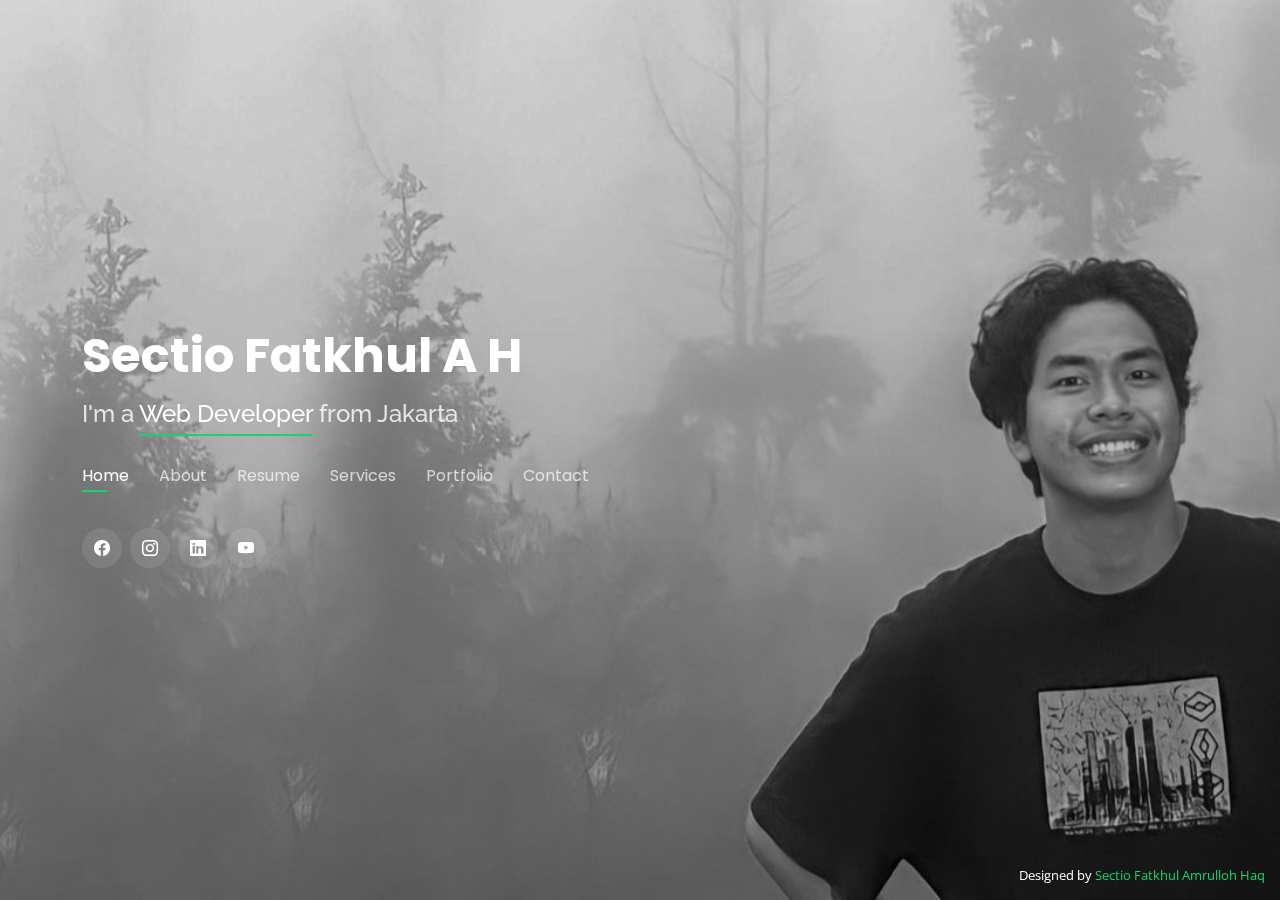
==== index.html @ 6132461f "awal" ====
<!DOCTYPE html>
<html lang="en">

<head>
  <meta charset="utf-8">
  <meta content="width=device-width, initial-scale=1.0" name="viewport">

  <title>Sectio Fatkhul Amrulloh Haq</title>
  <meta content="" name="description">
  <meta content="" name="keywords">

  <!-- Favicons -->
  <link href="assets/img/favicon.png" rel="icon">
  <link href="assets/img/apple-touch-icon.png" rel="apple-touch-icon">

  <!-- Google Fonts -->
  <link href="https://fonts.googleapis.com/css?family=Open+Sans:300,300i,400,400i,600,600i,700,700i|Raleway:300,300i,400,400i,500,500i,600,600i,700,700i|Poppins:300,300i,400,400i,500,500i,600,600i,700,700i" rel="stylesheet">

  <!-- Vendor CSS Files -->
  <link href="assets/vendor/bootstrap/css/bootstrap.min.css" rel="stylesheet">
  <link href="assets/vendor/bootstrap-icons/bootstrap-icons.css" rel="stylesheet">
  <link href="assets/vendor/boxicons/css/boxicons.min.css" rel="stylesheet">
  <link href="assets/vendor/glightbox/css/glightbox.min.css" rel="stylesheet">
  <link href="assets/vendor/remixicon/remixicon.css" rel="stylesheet">
  <link href="assets/vendor/swiper/swiper-bundle.min.css" rel="stylesheet">

  <!-- Template Main CSS File -->
  <link href="assets/css/style.css" rel="stylesheet">
</head>
<body>
  <!-- ======= Header ======= -->
  <header id="header">
    <div class="container">

      <h1><a href="index.html">Sectio Fatkhul A H</a></h1>
      <!-- <a href="index.html" class="mr-auto"><img src="assets/img/logo.png" alt="" class="img-fluid"></a> -->
      <h2>I'm a <span id="profession" class="typing-animation">Web Developer</span> from Jakarta</h2>

      <nav id="navbar" class="navbar">
        <ul>
          <li><a class="nav-link active" href="#header">Home</a></li>
          <li><a class="nav-link" href="#about">About</a></li>
          <li><a class="nav-link" href="#resume">Resume</a></li>
          <li><a class="nav-link" href="#services">Services</a></li>
          <li><a class="nav-link" href="#portfolio">Portfolio</a></li>
          <li><a class="nav-link" href="#contact">Contact</a></li>
        </ul>
        <i class="bi bi-list mobile-nav-toggle"></i>
      </nav><!-- .navbar -->

      <div class="social-links">
        <a href="https://www.facebook.com/sectiofatkhulhaq" class="facebook"><i class="bi bi-facebook"></i></a>
        <a href="https://www.instagram.com/sfatkhul_" class="instagram"><i class="bi bi-instagram"></i></a>
        <a href="https://www.linkedin.com/in/sectiofatkhul" class="linkedin"><i class="bi bi-linkedin"></i></a>
        <a href="https://www.youtube.com/@sectiofatkhulhaq" class="twitter"><i class="bi bi-youtube"></i></a>
      </div>

    </div>
  </header><!-- End Header -->

  <!-- ======= About Section ======= -->
  <section id="about" class="about">

    <!-- ======= About Me ======= -->
    <div class="about-me container">

      <div class="section-title">
        <h2>About</h2>
        <p>Learn more about me</p>
      </div>

      <div class="row">
        <div class="col-lg-4" data-aos="fade-right">
          <img src="assets/img/me.jpg" class="img-fluid" alt="">
        </div>
        <div class="col-lg-8 pt-4 pt-lg-0 content" data-aos="fade-left">
          <h3>Enginner &amp; Programmer</h3>
          <p class="fst-italic"></p>
          <div class="row">
            <div class="col-lg-6">
              <ul>
                <li><i class="bi bi-chevron-right"></i> <strong>Birthday:</strong> <span>3 Agustus 2002</span></li>
                <li><i class="bi bi-chevron-right"></i> <strong>Religion:</strong> <span>Islam</span></li>
                <li><i class="bi bi-chevron-right"></i> <strong>Nationality:</strong> <span>Indonesia</span></li>
                <li><i class="bi bi-chevron-right"></i> <strong>City:</strong> <span>Jawa Barat, Indonesia</span></li>
              </ul>
            </div>
            <div class="col-lg-6">
              <ul>
                <li><i class="bi bi-chevron-right"></i> <strong>Degree:</strong> <span>Associate's</span></li>
                <li><i class="bi bi-chevron-right"></i> <strong>Phone:</strong> <span>+62 851 5652 6905</span></li>
                <li><i class="bi bi-chevron-right"></i> <strong>Email:</strong> <span>sectiofatkhulhaq@gmail.com</span></li>
                <li><i class="bi bi-chevron-right"></i> <strong>Status:</strong> <span>Not married yet</span></li>
              </ul>
            </div>
          </div>
          <p></p>
        </div>
      </div>

    </div><!-- End About Me -->

    <!-- ======= Counts ======= -->
    <!-- <div class="counts container">

      <div class="row">

        <div class="col-lg-3 col-md-6">
          <div class="count-box">
            <i class="bi bi-emoji-smile"></i>
            <span data-purecounter-start="0" data-purecounter-end="0" data-purecounter-duration="1" class="purecounter"></span>
            <p>Happy Clients</p>
          </div>
        </div>

        <div class="col-lg-3 col-md-6 mt-5 mt-md-0">
          <div class="count-box">
            <i class="bi bi-journal-richtext"></i>
            <span data-purecounter-start="0" data-purecounter-end="2" data-purecounter-duration="1" class="purecounter"></span>
            <p>Projects</p>
          </div>
        </div>

        <div class="col-lg-3 col-md-6 mt-5 mt-lg-0">
          <div class="count-box">
            <i class="bi bi-headset"></i>
            <span data-purecounter-start="0" data-purecounter-end="0" data-purecounter-duration="1" class="purecounter"></span>
            <p>Hours Of Support</p>
          </div>
        </div>

        <div class="col-lg-3 col-md-6 mt-5 mt-lg-0">
          <div class="count-box">
            <i class="bi bi-award"></i>
            <span data-purecounter-start="0" data-purecounter-end="8" data-purecounter-duration="1" class="purecounter"></span>
            <p>Awards</p>
          </div>
        </div>

      </div>

    </div> -->
    <!-- End Counts -->

    <!-- ======= Skills  ======= -->
    <div class="skills container">

      <div class="section-title">
        <h2>Skills</h2>
      </div>

      <div class="row skills-content">

        <div class="col-lg-6">

          <div class="progress">
            <span class="skill">Networking <i class="val">80%</i></span>
            <div class="progress-bar-wrap">
              <div class="progress-bar" role="progressbar" aria-valuenow="80" aria-valuemin="0" aria-valuemax="100"></div>
            </div>
          </div>

          <div class="progress">
            <span class="skill">Microsoft Office <i class="val">90%</i></span>
            <div class="progress-bar-wrap">
              <div class="progress-bar" role="progressbar" aria-valuenow="90" aria-valuemin="0" aria-valuemax="100"></div>
            </div>
          </div>

          <div class="progress">
            <span class="skill">Troubleshooting <i class="val">90%</i></span>
            <div class="progress-bar-wrap">
              <div class="progress-bar" role="progressbar" aria-valuenow="90" aria-valuemin="0" aria-valuemax="100"></div>
            </div>
          </div>

        </div>

        <div class="col-lg-6">

          <div class="progress">
            <span class="skill">Programming <i class="val">80%</i></span>
            <div class="progress-bar-wrap">
              <div class="progress-bar" role="progressbar" aria-valuenow="80" aria-valuemin="0" aria-valuemax="100"></div>
            </div>
          </div>

          <div class="progress">
            <span class="skill">Critical Thinking <i class="val">90%</i></span>
            <div class="progress-bar-wrap">
              <div class="progress-bar" role="progressbar" aria-valuenow="90" aria-valuemin="0" aria-valuemax="100"></div>
            </div>
          </div>

          <div class="progress">
            <span class="skill">Team Work <i class="val">100%</i></span>
            <div class="progress-bar-wrap">
              <div class="progress-bar" role="progressbar" aria-valuenow="100" aria-valuemin="0" aria-valuemax="100"></div>
            </div>
          </div>

        </div>

      </div>

    </div><!-- End Skills -->

    <!-- ======= Interests ======= -->
    <div class="interests container">

      <div class="section-title">
        <h2>Interests</h2>
      </div>

      <div class="row">
        <div class="col-lg-3 col-md-4">
          <div class="icon-box">
            <i class="ri-wifi-line" style="color: #ffbb2c;"></i>
            <h3>Networking</h3>
          </div>
        </div>
        <div class="col-lg-3 col-md-4 mt-4 mt-md-0">
          <div class="icon-box">
            <i class="ri-lightbulb-flash-line" style="color: #5578ff;"></i>
            <h3>Internet of Things (IoT)</h3>
          </div>
        </div>
        <div class="col-lg-3 col-md-4 mt-4 mt-md-0">
          <div class="icon-box">
            <i class="ri-pages-line" style="color: #e80368;"></i>
            <h3>Web Developer</h3>
          </div>
        </div>
        <div class="col-lg-3 col-md-4 mt-4 mt-lg-0">
          <div class="icon-box">
            <i class="ri-file-shield-2-line" style="color: #e361ff;"></i>
            <h3>Cyber Security</h3>
          </div>
        </div>
        <div class="col-lg-3 col-md-4 mt-4">
          <div class="icon-box">
            <i class="ri-sword-line" style="color: #47aeff;"></i>
            <h3>Penetration Test</h3>
          </div>
        </div>
        <div class="col-lg-3 col-md-4 mt-4">
          <div class="icon-box">
            <i class="ri-copper-coin-line" style="color: #ffa76e;"></i>
            <h3>Fiber Optic</h3>
          </div>
        </div>
        <div class="col-lg-3 col-md-4 mt-4">
          <div class="icon-box">
            <i class="ri-football-line" style="color: #11dbcf;"></i>
            <h3>Futsal &amp; Football</h3>
          </div>
        </div>
        <div class="col-lg-3 col-md-4 mt-4">
          <div class="icon-box">
            <i class="ri-smartphone-line" style="color: #4233ff;"></i>
            <h3>Software Developer</h3>
          </div>
        </div>
        <div class="col-lg-3 col-md-4 mt-4">
          <div class="icon-box">
            <i class="ri-robot-2-line" style="color: #b2904f;"></i>
            <h3>Artificial Intelligence</h3>
          </div>
        </div>
        <div class="col-lg-3 col-md-4 mt-4">
          <div class="icon-box">
            <i class="ri-radar-line" style="color: #b20969;"></i>
            <h3>Radio Frequency</h3>
          </div>
        </div>
      </div>

    </div><!-- End Interests -->

    <!-- ======= Testimonials ======= -->
    <!-- <div class="testimonials container">

      <div class="section-title">
        <h2>Testimonials</h2>
      </div>

      <div class="testimonials-slider swiper" data-aos="fade-up" data-aos-delay="100">
        <div class="swiper-wrapper"> -->

          <!-- <div class="swiper-slide">
            <div class="testimonial-item">
              <p>
                <i class="bx bxs-quote-alt-left quote-icon-left"></i>
                Proin iaculis purus consequat sem cure digni ssim donec porttitora entum suscipit rhoncus. Accusantium quam, ultricies eget id, aliquam eget nibh et. Maecen aliquam, risus at semper.
                <i class="bx bxs-quote-alt-right quote-icon-right"></i>
              </p>
              <img src="assets/img/testimonials/testimonials-1.jpg" class="testimonial-img" alt="">
              <h3>Saul Goodman</h3>
              <h4>Ceo &amp; Founder</h4>
            </div>
          </div> -->
          <!-- End testimonial item -->
        <!-- </div>
        <div class="swiper-pagination"></div>
      </div>

      <div class="owl-carousel testimonials-carousel">

      </div>

    </div> -->
    <!-- End Testimonials  -->

  </section><!-- End About Section -->

  <!-- ======= Resume Section ======= -->
  <section id="resume" class="resume">
    <div class="container">

      <div class="section-title">
        <h2>Resume</h2>
        <p>Check My Resume</p>
      </div>

      <div class="row">
        <div class="col-lg-6">
          <h3 class="resume-title">Sumary</h3>
          <div class="resume-item pb-0">
            <h4>Sectio Fatkhul Amrulloh Haq</h4>
            <p><em>I am a graduate in electrical engineering from the State Polytechnic of Jakarta with expertise in the field of programming. With my educational background, I have gained a strong understanding of electronic concepts, circuits, and technology. Furthermore, I have also developed solid programming skills in various programming languages such as Python and PHP. I have experience in software development to automate processes, gather and analyze data, and solve technical problems. I am very enthusiastic about combining my knowledge of electrical engineering with my programming skills to achieve innovative and efficient results. I am ready to work according to procedures and willing to make a tangible contribution to the company.</em></p>
            <p>
            <ul>
              <li>Jawa Barat, Indonesia</li>
              <li>(+62) 085156526905</li>
              <li>sectiofatkhulhaq@gmail.com</li>
            </ul>
            </p>
          </div>

          <h3 class="resume-title">Education</h3>
          <div class="resume-item">
            <h4>Diploma of Telecommunication Engineering</h4>
            <h5>2020 - 2023</h5>
            <p><em>Jakarta State Polytechnic, Jakarta, Indonesia</em></p>
            <p>I have studied principles and technologies related to electricity, electronics, and communication. Some of the topics I've covered include electrical power systems, programming, industrial control, communication technology, and signal processing.</p>
          </div>
        </div>

        <div class="col-lg-6">
          <h3 class="resume-title">Professional Experience</h3>
          <div class="resume-item">
            <h4>Aviation Technician</h4>
            <h5>Auguts 2022 - December 2023</h5>
            <p><em>Airnav Indonesia, Intership</em></p>
            <p>
            <ul>
              <li>Performing routine inspections on aviation navigation equipment, including communication, navigation, surveillance, and flight automation systems. This is crucial to ensure that all equipment is functioning properly and can be used effectively.</li>
              <li>Conducting repairs and troubleshooting equipment that is damaged or not functioning correctly. Technicians must quickly identify issues and carry out necessary repairs to ensure the equipment functions properly.</li>
              <li>Performing routine maintenance on equipment to ensure that everything continues to function properly and can be used safely. This includes cleaning equipment, replacing faulty parts, and performing other maintenance as per established guidelines and standards.</li>
            </ul>
            </p>
          </div>
          <div class="resume-item">
            <h4>Network Technician</h4>
            <h5>January 2019- March 2019</h5>
            <p><em>Badan Kepegawaian Negara, Intership</em></p>
            <p>
            <ul>
              <li>Repairing and addressing issues with computers and networks at the central office.</li>
              <li>Performing regular maintenance on network devices to ensure the network remains in good condition.</li>
              <li>Engaging in network engineering to enhance network efficiency and support employee productivity.</li>
              <li>Completing tasks by utilizing skills in teamwork, effective communication, and the ability to work quickly to resolve technical issues as they arise.</li>
            </ul>
            </p>
          </div>
        </div>
      </div>

    </div>
  </section><!-- End Resume Section -->

  <!-- ======= Services Section ======= -->
  <section id="services" class="services">
    <div class="container">

      <div class="section-title">
        <h2>Services</h2>
        <p>My Services</p>
      </div>

      <div class="row">
        <div class="col-lg-4 col-md-6 d-flex align-items-stretch">
          <div class="icon-box">
            <div class="icon"><i class="bx bxl-dribbble"></i></div>
            <h4><a href="">Lorem Ipsum</a></h4>
            <p>Voluptatum deleniti atque corrupti quos dolores et quas molestias excepturi</p>
          </div>
        </div>

        <div class="col-lg-4 col-md-6 d-flex align-items-stretch mt-4 mt-md-0">
          <div class="icon-box">
            <div class="icon"><i class="bx bx-file"></i></div>
            <h4><a href="">Sed ut perspiciatis</a></h4>
            <p>Duis aute irure dolor in reprehenderit in voluptate velit esse cillum dolore</p>
          </div>
        </div>

        <div class="col-lg-4 col-md-6 d-flex align-items-stretch mt-4 mt-lg-0">
          <div class="icon-box">
            <div class="icon"><i class="bx bx-tachometer"></i></div>
            <h4><a href="">Magni Dolores</a></h4>
            <p>Excepteur sint occaecat cupidatat non proident, sunt in culpa qui officia</p>
          </div>
        </div>

        <div class="col-lg-4 col-md-6 d-flex align-items-stretch mt-4">
          <div class="icon-box">
            <div class="icon"><i class="bx bx-world"></i></div>
            <h4><a href="">Nemo Enim</a></h4>
            <p>At vero eos et accusamus et iusto odio dignissimos ducimus qui blanditiis</p>
          </div>
        </div>

        <div class="col-lg-4 col-md-6 d-flex align-items-stretch mt-4">
          <div class="icon-box">
            <div class="icon"><i class="bx bx-slideshow"></i></div>
            <h4><a href="">Dele cardo</a></h4>
            <p>Quis consequatur saepe eligendi voluptatem consequatur dolor consequuntur</p>
          </div>
        </div>

        <div class="col-lg-4 col-md-6 d-flex align-items-stretch mt-4">
          <div class="icon-box">
            <div class="icon"><i class="bx bx-arch"></i></div>
            <h4><a href="">Divera don</a></h4>
            <p>Modi nostrum vel laborum. Porro fugit error sit minus sapiente sit aspernatur</p>
          </div>
        </div>

      </div>

    </div>
  </section><!-- End Services Section -->

  <!-- ======= Portfolio Section ======= -->
  <section id="portfolio" class="portfolio">
    <div class="container">

      <div class="section-title">
        <h2>Portfolio</h2>
        <p>My Works</p>
      </div>

      <div class="row">
        <div class="col-lg-12 d-flex justify-content-center">
          <ul id="portfolio-flters">
            <li data-filter="*" class="filter-active">All</li>
            <li data-filter=".filter-dev">Device</li>
            <li data-filter=".filter-app">Application</li>
            <li data-filter=".filter-web">Website</li>
            <li data-filter=".filter-des">Design</li>
          </ul>
        </div>
      </div>

      <div class="row portfolio-container">

        <div class="col-lg-4 col-md-6 portfolio-item filter-dev">
          <div class="portfolio-wrap">
            <img src="assets/img/portfolio/portfolio-1.jpg" class="img-fluid" alt="">
            <div class="portfolio-info">
              <h4>Penerjemah Bahasa isyarat</h4>
              <p>Tranlater</p>
              <div class="portfolio-links">
                <a href="assets/img/portfolio/portfolio-1.jpg" data-gallery="portfolioGallery" class="portfolio-lightbox" title="App 1"><i class="bx bx-plus"></i></a>
                <a href="Penerjemah.html" data-gallery="portfolioDetailsGallery" data-glightbox="type: external" class="portfolio-details-lightbox" title="Portfolio Details"><i class="bx bx-link"></i></a>
              </div>
            </div>
          </div>
        </div>

        <div class="col-lg-4 col-md-6 portfolio-item filter-web">
          <div class="portfolio-wrap">
            <img src="assets/img/portfolio/MOCASH.jpg" class="img-fluid" alt="">
            <div class="portfolio-info">
              <h4>MOCASH</h4>
              <p>Modern Cashier</p>
              <div class="portfolio-links">
                <a href="assets/img/portfolio/MOCASH.jpg" data-gallery="portfolioGallery" class="portfolio-lightbox" title="MOCASH"><i class="bx bx-plus"></i></a>
                <a href="MOCASH.html" data-gallery="portfolioDetailsGallery" data-glightbox="type: external" class="portfolio-details-lightbox" title="Portfolio Details"><i class="bx bx-link"></i></a>
              </div>
            </div>
          </div>
        </div>

      </div>

    </div>
  </section><!-- End Portfolio Section -->

  <!-- ======= Contact Section ======= -->
  <section id="contact" class="contact">
    <div class="container">

      <div class="section-title">
        <h2>Contact</h2>
        <p>Contact Me</p>
      </div>

      <div class="row mt-2">

        <div class="col-md-6 d-flex align-items-stretch">
          <div class="info-box">
            <i class="bx bx-map"></i>
            <h3>My Address</h3>
            <p>Jl. Menpor Palsigunung No.2, RT.3/RW.1, Mekarsari, Kec. Cimanggis, Kota Depok, Jawa Barat 16452</p>
          </div>
        </div>

        <div class="col-md-6 mt-4 mt-md-0 d-flex align-items-stretch">
          <div class="info-box">
            <i class="bx bx-share-alt"></i>
            <h3>Social Profiles</h3>
            <div class="social-links">
              <a href="https://www.facebook.com/sectiofatkhulhaq" class="facebook"><i class="bi bi-facebook"></i></a>
              <a href="https://www.instagram.com/sfatkhul_" class="instagram"><i class="bi bi-instagram"></i></a>
              <a href="https://www.linkedin.com/in/sectiofatkhul" class="linkedin"><i class="bi bi-linkedin"></i></a>
              <a href="https://www.youtube.com/@sectiofatkhulhaq" class="twitter"><i class="bi bi-youtube"></i></a>
            </div>
          </div>
        </div>

        <div class="col-md-6 mt-4 d-flex align-items-stretch">
          <div class="info-box">
            <i class="bx bx-envelope"></i>
            <h3>Email Me</h3>
            <p>sectiofatkhulhaq@gmail.com</p>
          </div>
        </div>
        <div class="col-md-6 mt-4 d-flex align-items-stretch">
          <div class="info-box">
            <i class="bx bx-phone-call"></i>
            <h3>Call Me</h3>
            <p>+62 8515 6526 905</p>
          </div>
        </div>
      </div>

      <form action="forms/contact.php" method="post" role="form" class="php-email-form mt-4">
        <div class="row">
          <div class="col-md-6 form-group">
            <input type="text" name="name" class="form-control" id="name" placeholder="Your Name" required>
          </div>
          <div class="col-md-6 form-group mt-3 mt-md-0">
            <input type="email" class="form-control" name="email" id="email" placeholder="Your Email" required>
          </div>
        </div>
        <div class="form-group mt-3">
          <input type="text" class="form-control" name="subject" id="subject" placeholder="Subject" required>
        </div>
        <div class="form-group mt-3">
          <textarea class="form-control" name="message" rows="5" placeholder="Message" required></textarea>
        </div>
        <div class="my-3">
          <div class="loading">Loading</div>
          <div class="error-message"></div>
          <div class="sent-message">Your message has been sent. Thank you!</div>
        </div>
        <div class="text-center"><button type="submit">Send Message</button></div>
      </form>

    </div>
  </section><!-- End Contact Section -->

  <div class="credits">
    Designed by <a href="https://sechul.github.io">Sectio Fatkhul Amrulloh Haq</a>
  </div>

  <!-- Vendor JS Files -->
  <script src="assets/vendor/purecounter/purecounter_vanilla.js"></script>
  <script src="assets/vendor/bootstrap/js/bootstrap.bundle.min.js"></script>
  <script src="assets/vendor/glightbox/js/glightbox.min.js"></script>
  <script src="assets/vendor/isotope-layout/isotope.pkgd.min.js"></script>
  <script src="assets/vendor/swiper/swiper-bundle.min.js"></script>
  <script src="assets/vendor/waypoints/noframework.waypoints.js"></script>
  <script src="assets/vendor/php-email-form/validate.js"></script>
  <script src="assets/js/main.js"></script>

</body>

</html>
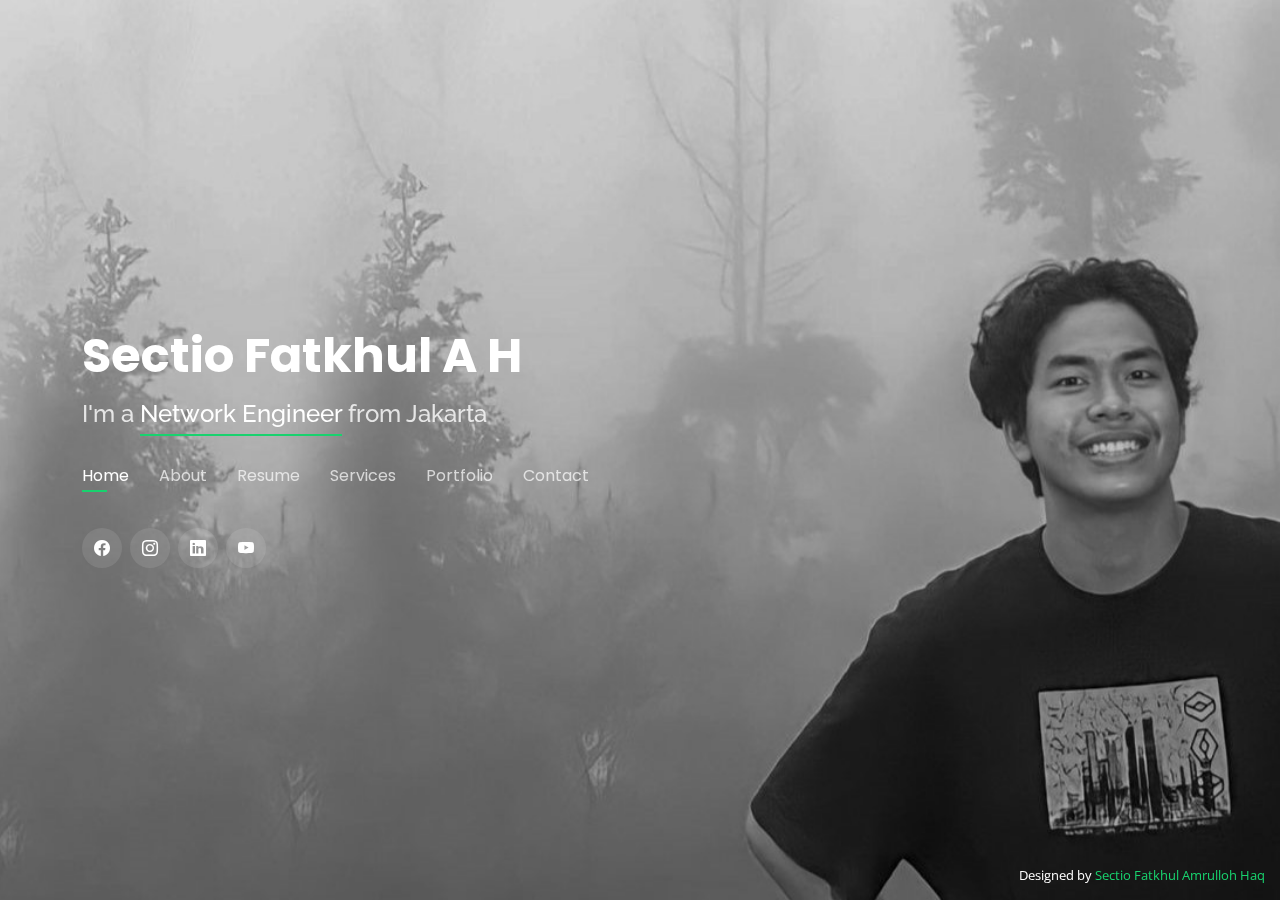
==== commit 649de99d: "Add files via upload" ====
--- a/index.html
+++ b/index.html
@@ -34,7 +34,7 @@
 
       <h1><a href="index.html">Sectio Fatkhul A H</a></h1>
       <!-- <a href="index.html" class="mr-auto"><img src="assets/img/logo.png" alt="" class="img-fluid"></a> -->
-      <h2>I'm a <span id="profession" class="typing-animation">Web Developer</span> from Jakarta</h2>
+      <h2>I'm a <span id="profession" class="typing-animation">Network Engineer</span> from Jakarta</h2>
 
       <nav id="navbar" class="navbar">
         <ul>
@@ -74,7 +74,7 @@
           <img src="assets/img/me.jpg" class="img-fluid" alt="">
         </div>
         <div class="col-lg-8 pt-4 pt-lg-0 content" data-aos="fade-left">
-          <h3>Enginner &amp; Programmer</h3>
+          <h3>Information Technology Enthusiast</h3>
           <p class="fst-italic"></p>
           <div class="row">
             <div class="col-lg-6">
@@ -88,20 +88,21 @@
             <div class="col-lg-6">
               <ul>
                 <li><i class="bi bi-chevron-right"></i> <strong>Degree:</strong> <span>Associate's</span></li>
-                <li><i class="bi bi-chevron-right"></i> <strong>Phone:</strong> <span>+62 851 5652 6905</span></li>
+                <li><i class="bi bi-chevron-right"></i> <strong>Phone:</strong> <span>+62 818 0604 7544</span></li>
                 <li><i class="bi bi-chevron-right"></i> <strong>Email:</strong> <span>sectiofatkhulhaq@gmail.com</span></li>
                 <li><i class="bi bi-chevron-right"></i> <strong>Status:</strong> <span>Not married yet</span></li>
               </ul>
             </div>
           </div>
-          <p></p>
+          <p>
+            I am a dynamic IT professional specializing in Networking, Internet of Things (IoT), and Cyber Security, known for creating resilient and secure network infrastructures that drive efficiency and innovation. My portfolio includes groundbreaking projects like developing an Arduino-based fire detection system and pioneering a web-based sign language translation tool for seamless communication, showcasing my ability to harness technology creatively to solve complex challenges. With expertise in advanced network configurations, cyber security defenses, and proficient coding, supported by industry certifications, I thrive in dynamic environments and deliver results under pressure. My proactive approach to problem-solving, collaborative mindset, and passion for leveraging technology to drive business success make me an ideal candidate for roles where innovation and strategic insights are valued, both within teams and with external clients.</p>
         </div>
       </div>
 
     </div><!-- End About Me -->
 
     <!-- ======= Counts ======= -->
-    <!-- <div class="counts container">
+    <div class="counts container">
 
       <div class="row">
 
@@ -116,7 +117,7 @@
         <div class="col-lg-3 col-md-6 mt-5 mt-md-0">
           <div class="count-box">
             <i class="bi bi-journal-richtext"></i>
-            <span data-purecounter-start="0" data-purecounter-end="2" data-purecounter-duration="1" class="purecounter"></span>
+            <span data-purecounter-start="0" data-purecounter-end="5" data-purecounter-duration="1" class="purecounter"></span>
             <p>Projects</p>
           </div>
         </div>
@@ -124,7 +125,7 @@
         <div class="col-lg-3 col-md-6 mt-5 mt-lg-0">
           <div class="count-box">
             <i class="bi bi-headset"></i>
-            <span data-purecounter-start="0" data-purecounter-end="0" data-purecounter-duration="1" class="purecounter"></span>
+            <span data-purecounter-start="0" data-purecounter-end="24" data-purecounter-duration="2" class="purecounter"></span>
             <p>Hours Of Support</p>
           </div>
         </div>
@@ -132,14 +133,14 @@
         <div class="col-lg-3 col-md-6 mt-5 mt-lg-0">
           <div class="count-box">
             <i class="bi bi-award"></i>
-            <span data-purecounter-start="0" data-purecounter-end="8" data-purecounter-duration="1" class="purecounter"></span>
+            <span data-purecounter-start="0" data-purecounter-end="0" data-purecounter-duration="1" class="purecounter"></span>
             <p>Awards</p>
           </div>
         </div>
 
       </div>
 
-    </div> -->
+    </div>
     <!-- End Counts -->
 
     <!-- ======= Skills  ======= -->
@@ -279,15 +280,12 @@
 
     <!-- ======= Testimonials ======= -->
     <!-- <div class="testimonials container">
-
       <div class="section-title">
         <h2>Testimonials</h2>
       </div>
-
       <div class="testimonials-slider swiper" data-aos="fade-up" data-aos-delay="100">
-        <div class="swiper-wrapper"> -->
-
-          <!-- <div class="swiper-slide">
+        <div class="swiper-wrapper">
+          <div class="swiper-slide">
             <div class="testimonial-item">
               <p>
                 <i class="bx bxs-quote-alt-left quote-icon-left"></i>
@@ -298,16 +296,12 @@
               <h3>Saul Goodman</h3>
               <h4>Ceo &amp; Founder</h4>
             </div>
-          </div> -->
-          <!-- End testimonial item -->
-        <!-- </div>
+          </div>
+        </div>
         <div class="swiper-pagination"></div>
       </div>
-
       <div class="owl-carousel testimonials-carousel">
-
-      </div>
-
+      </div>
     </div> -->
     <!-- End Testimonials  -->
 
@@ -327,7 +321,8 @@
           <h3 class="resume-title">Sumary</h3>
           <div class="resume-item pb-0">
             <h4>Sectio Fatkhul Amrulloh Haq</h4>
-            <p><em>I am a graduate in electrical engineering from the State Polytechnic of Jakarta with expertise in the field of programming. With my educational background, I have gained a strong understanding of electronic concepts, circuits, and technology. Furthermore, I have also developed solid programming skills in various programming languages such as Python and PHP. I have experience in software development to automate processes, gather and analyze data, and solve technical problems. I am very enthusiastic about combining my knowledge of electrical engineering with my programming skills to achieve innovative and efficient results. I am ready to work according to procedures and willing to make a tangible contribution to the company.</em></p>
+            <p><em>
+              I am an IT professional with expertise in Networking, IoT, and Cyber Security, known for developing innovative solutions like an Arduino-based fire detection system and a web-based sign language translation tool. With certifications in advanced network configurations and cyber security, I excel in dynamic environments, blending creative problem-solving with strategic insights to drive business success and technological innovation. My collaborative approach and proven technical proficiency make me an ideal candidate for forward-thinking companies looking to enhance their technological landscape.</em></p>
             <p>
             <ul>
               <li>Jawa Barat, Indonesia</li>
@@ -339,15 +334,33 @@
 
           <h3 class="resume-title">Education</h3>
           <div class="resume-item">
-            <h4>Diploma of Telecommunication Engineering</h4>
+            <h4>Diploma in Telecommunication Engineering</h4>
             <h5>2020 - 2023</h5>
             <p><em>Jakarta State Polytechnic, Jakarta, Indonesia</em></p>
             <p>I have studied principles and technologies related to electricity, electronics, and communication. Some of the topics I've covered include electrical power systems, programming, industrial control, communication technology, and signal processing.</p>
           </div>
+          <div class="resume-item">
+            <h4>Bachelor's Degree in Computer Systems</h4>
+            <h5>2020 - 2021</h5>
+            <p><em>Gunadarma University, Jakarta, Indonesia</em></p>
+            <p>I am a graduate with a Bachelor's degree in Computer Systems. Throughout my academic journey, I immersed myself in the comprehensive study of principles and technologies related to electricity, electronics, and communication. My coursework included in-depth exploration of subjects such as electrical power systems, programming, industrial control, communication technology, and signal processing.</p>
+          </div>
         </div>
 
         <div class="col-lg-6">
           <h3 class="resume-title">Professional Experience</h3>
+          <div class="resume-item">
+            <h4>Network Engineer</h4>
+            <h5>October 2023 - Present</h5>
+            <p><em>PT Kemala Inti Solusi, Contract</em></p>
+            <p>
+            <ul>
+              <li>I am responsible for designing and implementing efficient communication network solutions, ensuring secure hardware and software connectivity.</li>
+              <li>I focus on routine maintenance, promptly responding to network disruptions, and conducting root cause analysis to resolve issues efficiently.</li>
+              <li>Prioritizing network security, I implement necessary measures to protect systems from potential threats, ensuring compliance with security policies. Additionally, I create accurate technical documentation, including configurations, changes, and network maintenance records.</li>
+            </ul>
+            </p>
+          </div>
           <div class="resume-item">
             <h4>Aviation Technician</h4>
             <h5>Auguts 2022 - December 2023</h5>
@@ -470,7 +483,63 @@
             <img src="assets/img/portfolio/portfolio-1.jpg" class="img-fluid" alt="">
             <div class="portfolio-info">
               <h4>Penerjemah Bahasa isyarat</h4>
-              <p>Tranlater</p>
+              <p>Artificial Intelligence</p>
+              <div class="portfolio-links">
+                <a href="assets/img/portfolio/portfolio-1.jpg" data-gallery="portfolioGallery" class="portfolio-lightbox" title="App 1"><i class="bx bx-plus"></i></a>
+                <a href="Penerjemah.html" data-gallery="portfolioDetailsGallery" data-glightbox="type: external" class="portfolio-details-lightbox" title="Portfolio Details"><i class="bx bx-link"></i></a>
+              </div>
+            </div>
+          </div>
+        </div>
+
+        <div class="col-lg-4 col-md-6 portfolio-item filter-dev">
+          <div class="portfolio-wrap">
+            <img src="assets/img/portfolio/portfolio-1.jpg" class="img-fluid" alt="">
+            <div class="portfolio-info">
+              <h4>Penyiram Tanaman Otomatis</h4>
+              <p>Internet Of Things</p>
+              <div class="portfolio-links">
+                <a href="assets/img/portfolio/portfolio-1.jpg" data-gallery="portfolioGallery" class="portfolio-lightbox" title="App 1"><i class="bx bx-plus"></i></a>
+                <a href="Penerjemah.html" data-gallery="portfolioDetailsGallery" data-glightbox="type: external" class="portfolio-details-lightbox" title="Portfolio Details"><i class="bx bx-link"></i></a>
+              </div>
+            </div>
+          </div>
+        </div>
+
+        <div class="col-lg-4 col-md-6 portfolio-item filter-dev">
+          <div class="portfolio-wrap">
+            <img src="assets/img/portfolio/portfolio-1.jpg" class="img-fluid" alt="">
+            <div class="portfolio-info">
+              <h4>Absensi Otomatis</h4>
+              <p>Internet Of Things</p>
+              <div class="portfolio-links">
+                <a href="assets/img/portfolio/portfolio-1.jpg" data-gallery="portfolioGallery" class="portfolio-lightbox" title="App 1"><i class="bx bx-plus"></i></a>
+                <a href="Penerjemah.html" data-gallery="portfolioDetailsGallery" data-glightbox="type: external" class="portfolio-details-lightbox" title="Portfolio Details"><i class="bx bx-link"></i></a>
+              </div>
+            </div>
+          </div>
+        </div>
+
+        <div class="col-lg-4 col-md-6 portfolio-item filter-dev">
+          <div class="portfolio-wrap">
+            <img src="assets/img/portfolio/portfolio-1.jpg" class="img-fluid" alt="">
+            <div class="portfolio-info">
+              <h4>Pengontrol Gerbang</h4>
+              <p>Internet Of Things</p>
+              <div class="portfolio-links">
+                <a href="assets/img/portfolio/portfolio-1.jpg" data-gallery="portfolioGallery" class="portfolio-lightbox" title="App 1"><i class="bx bx-plus"></i></a>
+                <a href="Penerjemah.html" data-gallery="portfolioDetailsGallery" data-glightbox="type: external" class="portfolio-details-lightbox" title="Portfolio Details"><i class="bx bx-link"></i></a>
+              </div>
+            </div>
+          </div>
+        </div>
+
+        <div class="col-lg-4 col-md-6 portfolio-item filter-dev">
+          <div class="portfolio-wrap">
+            <img src="assets/img/portfolio/portfolio-1.jpg" class="img-fluid" alt="">
+            <div class="portfolio-info">
+              <h4>Pendeteksi Kebakaran</h4>
+              <p>Internet Of Things</p>
               <div class="portfolio-links">
                 <a href="assets/img/portfolio/portfolio-1.jpg" data-gallery="portfolioGallery" class="portfolio-lightbox" title="App 1"><i class="bx bx-plus"></i></a>
                 <a href="Penerjemah.html" data-gallery="portfolioDetailsGallery" data-glightbox="type: external" class="portfolio-details-lightbox" title="Portfolio Details"><i class="bx bx-link"></i></a>
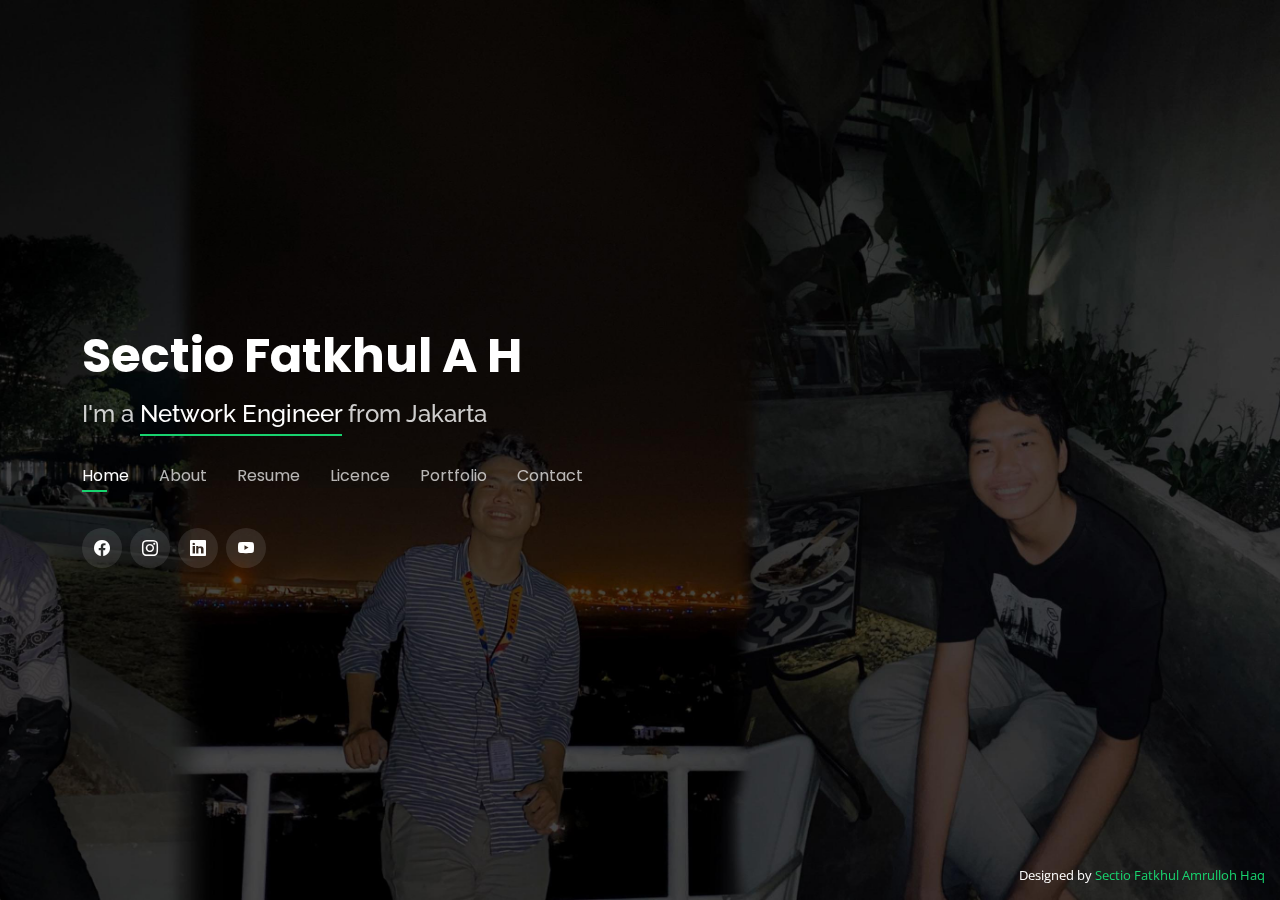
==== commit 8c60e49a: "update" ====
--- a/index.html
+++ b/index.html
@@ -41,7 +41,7 @@
           <li><a class="nav-link active" href="#header">Home</a></li>
           <li><a class="nav-link" href="#about">About</a></li>
           <li><a class="nav-link" href="#resume">Resume</a></li>
-          <li><a class="nav-link" href="#services">Services</a></li>
+          <li><a class="nav-link" href="#services">Licence</a></li>
           <li><a class="nav-link" href="#portfolio">Portfolio</a></li>
           <li><a class="nav-link" href="#contact">Contact</a></li>
         </ul>
@@ -397,8 +397,8 @@
     <div class="container">
 
       <div class="section-title">
-        <h2>Services</h2>
-        <p>My Services</p>
+        <h2>Licence</h2>
+        <p>My Licence</p>
       </div>
 
       <div class="row">
@@ -610,33 +610,10 @@
           <div class="info-box">
             <i class="bx bx-phone-call"></i>
             <h3>Call Me</h3>
-            <p>+62 8515 6526 905</p>
-          </div>
-        </div>
-      </div>
-
-      <form action="forms/contact.php" method="post" role="form" class="php-email-form mt-4">
-        <div class="row">
-          <div class="col-md-6 form-group">
-            <input type="text" name="name" class="form-control" id="name" placeholder="Your Name" required>
-          </div>
-          <div class="col-md-6 form-group mt-3 mt-md-0">
-            <input type="email" class="form-control" name="email" id="email" placeholder="Your Email" required>
-          </div>
-        </div>
-        <div class="form-group mt-3">
-          <input type="text" class="form-control" name="subject" id="subject" placeholder="Subject" required>
-        </div>
-        <div class="form-group mt-3">
-          <textarea class="form-control" name="message" rows="5" placeholder="Message" required></textarea>
-        </div>
-        <div class="my-3">
-          <div class="loading">Loading</div>
-          <div class="error-message"></div>
-          <div class="sent-message">Your message has been sent. Thank you!</div>
-        </div>
-        <div class="text-center"><button type="submit">Send Message</button></div>
-      </form>
+            <p>+62 8180 6047 544</p>
+          </div>
+        </div>
+      </div>
 
     </div>
   </section><!-- End Contact Section -->
--- a/assets/css/style.css
+++ b/assets/css/style.css
@@ -11,8 +11,8 @@
 --------------------------------------------------------------*/
 body {
   font-family: "Open Sans", sans-serif;
-  background-color: #040404;
-  color: #fff;
+  background-color: #1d1d1d;
+  color: #ffffff;
   position: relative;
   background: transparent;
 }
@@ -20,7 +20,7 @@
 body::before {
   content: "";
   position: fixed;
-  background: #040404 url("../img/bg.jpg") top right no-repeat;
+  background: #ffffff url("../img/bg.jpg") top right no-repeat;
   background-size: cover;
   left: 0;
   right: 0;
@@ -41,7 +41,7 @@
 }
 
 a:hover {
-  color: #35e888;
+  color: #18d26e;
   text-decoration: none;
 }
 
